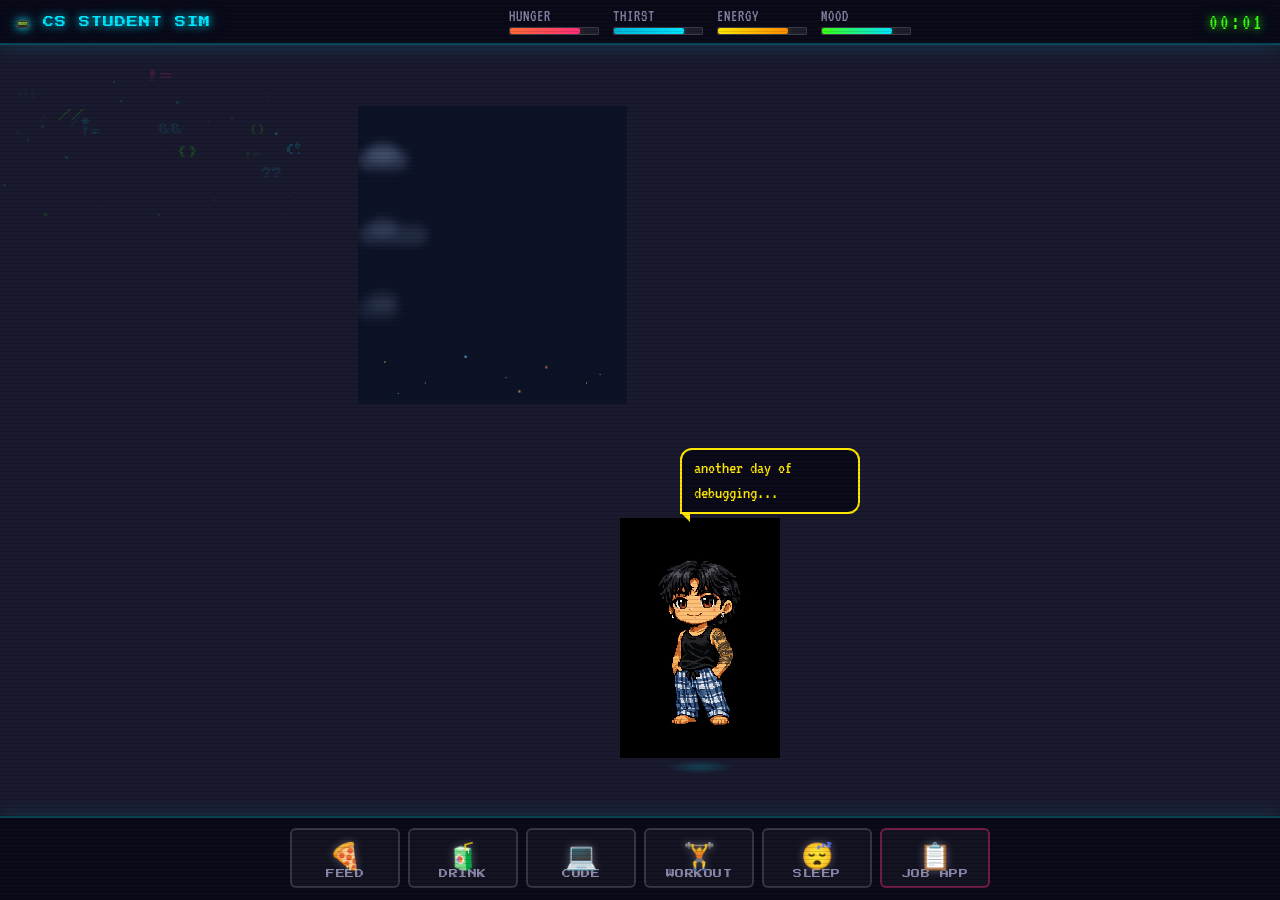
==== game.html @ f3a39ec1 "EJ tomodatch inital" ====
<!DOCTYPE html>
<html lang="en">
<head>
  <meta charset="UTF-8" />
  <meta name="viewport" content="width=device-width, initial-scale=1.0" />
  <title>My Little CS Amateur – Game</title>
  <link rel="stylesheet" href="css/game.css" />
  <link rel="preconnect" href="https://fonts.googleapis.com">
  <link href="https://fonts.googleapis.com/css2?family=Press+Start+2P&family=VT323:wght@400&display=swap" rel="stylesheet">
</head>
<body>

  <div class="scanlines"></div>

  <!-- TOP HUD -->
  <header class="hud-bar">
    <div class="hud-left">
      <span class="hud-title">📟 CS STUDENT SIM</span>
    </div>
    <div class="hud-stats">
      <div class="stat-block" id="statHunger">
        <span class="stat-label">HUNGER</span>
        <div class="stat-bar"><div class="stat-fill hunger-fill" id="hungerBar"></div></div>
      </div>
      <div class="stat-block" id="statThirst">
        <span class="stat-label">THIRST</span>
        <div class="stat-bar"><div class="stat-fill thirst-fill" id="thirstBar"></div></div>
      </div>
      <div class="stat-block" id="statEnergy">
        <span class="stat-label">ENERGY</span>
        <div class="stat-bar"><div class="stat-fill energy-fill" id="energyBar"></div></div>
      </div>
      <div class="stat-block" id="statMood">
        <span class="stat-label">MOOD</span>
        <div class="stat-bar"><div class="stat-fill mood-fill" id="moodBar"></div></div>
      </div>
    </div>
    <div class="hud-right">
      <span class="hud-clock" id="gameClock">00:00</span>
    </div>
  </header>

  <!-- MAIN GAME WORLD -->
  <main class="game-world" id="gameWorld">

    <!-- Background image fills the room -->
    <div class="room-bg"></div>

    <!-- Animated window overlay (sits on top of background window area) -->
    <div class="window-overlay">
      <div class="window-sky">
        <div class="cloud c1"></div>
        <div class="cloud c2"></div>
        <div class="cloud c3"></div>
        <div class="city-lights"></div>
      </div>
    </div>

    <!-- Fridge interaction zone (left side) — pet walks here to eat -->
    <div class="fridge-zone" id="fridgeZone" title="Open Fridge">
      <div class="fridge-glow"></div>
      <!-- Pixel animated indicator -->
      <div class="interact-hint" id="fridgeHint">EAT</div>
    </div>

    <!-- PC desk interaction zone (right side) — pet walks here to code/game -->
    <div class="pc-zone" id="pcZone" title="Use PC">
      <div class="pc-glow"></div>
      <div class="interact-hint" id="pcHint">CODE</div>
    </div>

    <!-- Toast notification -->
    <div class="toast" id="toast"></div>

    <!-- Speech bubble (floating above pet) -->
    <div class="speech-bubble-game" id="gameSpeech">
      <span id="gameSpeechText">...</span>
    </div>

    <!-- THE PET CHARACTER -->
    <div class="pet-container" id="petContainer">
      <img
        src="assets/sprites/EJ_idle.png"
        alt="CS Student Pet"
        class="pet-sprite"
        id="petSprite"
        draggable="false"
      />
      <div class="pet-shadow" id="petShadow"></div>
    </div>

    <!-- Zzz floating effect -->
    <div class="zzz-effect" id="zzzEffect">
      <span>z</span><span>z</span><span>Z</span>
    </div>

    <!-- Sweat drops -->
    <div class="sweat-effect" id="sweatEffect">💦</div>

    <!-- Hearts -->
    <div class="hearts-effect" id="heartsEffect">
      <span>💙</span><span>💙</span><span>💙</span>
    </div>

    <!-- Pixel ambient particles (replaces emoji decorations) -->
    <canvas class="pixel-particles" id="pixelCanvas"></canvas>

  </main>

  <!-- BOTTOM ACTION BUTTONS -->
  <footer class="action-bar">
    <div class="action-grid">

      <button class="action-btn" id="btnFeed" onclick="petAction('eat')">
        <span class="btn-icon">🍕</span>
        <span class="btn-label">FEED</span>
      </button>

      <button class="action-btn" id="btnDrink" onclick="petAction('drink')">
        <span class="btn-icon">🧃</span>
        <span class="btn-label">DRINK</span>
      </button>

      <button class="action-btn" id="btnCode" onclick="petAction('code')">
        <span class="btn-icon">💻</span>
        <span class="btn-label">CODE</span>
      </button>

      <button class="action-btn" id="btnWorkout" onclick="petAction('workout')">
        <span class="btn-icon">🏋️</span>
        <span class="btn-label">WORKOUT</span>
      </button>

      <button class="action-btn" id="btnSleep" onclick="petAction('sleep')">
        <span class="btn-icon">😴</span>
        <span class="btn-label">SLEEP</span>
      </button>

      <button class="action-btn danger-btn" id="btnScare" onclick="petAction('scared')">
        <span class="btn-icon">📋</span>
        <span class="btn-label">JOB APP</span>
      </button>

    </div>
  </footer>

  <!-- STATUS OVERLAY (game over / sleep screen) -->
  <div class="status-overlay" id="statusOverlay" style="display:none;">
    <div class="overlay-content">
      <p id="overlayMessage">💤 CS Student is sleeping...</p>
      <button onclick="dismissOverlay()" class="overlay-btn">WAKE UP</button>
    </div>
  </div>

  <script src="js/game.js"></script>
</body>
</html>
---- css/game.css ----
/* ==========================================
   GAME SCREEN — CSS
   My Little Computer Science Amateur
   ========================================== */

*, *::before, *::after {
  box-sizing: border-box;
  margin: 0;
  padding: 0;
}

:root {
  --bg-room:    #1a1a2e;
  --bg-floor:   #16213e;
  --neon-green: #39ff14;
  --neon-blue:  #00e5ff;
  --neon-pink:  #ff2d78;
  --neon-yellow:#ffe600;
  --neon-orange:#ff8c00;
  --pixel-white:#f0f0f0;
  --pixel-gray: #8888aa;
  --hud-bg:     rgba(10,10,25,0.95);
  --btn-bg:     rgba(255,255,255,0.04);
  --btn-border: rgba(255,255,255,0.15);
  --glow-green: 0 0 8px #39ff14, 0 0 20px #39ff1440;
  --glow-blue:  0 0 8px #00e5ff, 0 0 20px #00e5ff40;
}

html, body {
  width: 100%;
  height: 100%;
  background: var(--bg-room);
  overflow: hidden;
  font-family: 'Press Start 2P', monospace;
  color: var(--pixel-white);
  image-rendering: pixelated;
  user-select: none;
}

/* Scanlines overlay */
.scanlines {
  pointer-events: none;
  position: fixed;
  inset: 0;
  z-index: 9999;
  background: repeating-linear-gradient(
    to bottom,
    transparent 0px,
    transparent 3px,
    rgba(0,0,0,0.12) 3px,
    rgba(0,0,0,0.12) 4px
  );
}

/* ==========================================
   HUD BAR (TOP)
   ========================================== */
.hud-bar {
  position: fixed;
  top: 0;
  left: 0;
  right: 0;
  z-index: 100;
  background: var(--hud-bg);
  border-bottom: 2px solid rgba(0,229,255,0.3);
  display: flex;
  align-items: center;
  justify-content: space-between;
  padding: 8px 16px;
  gap: 12px;
  flex-wrap: wrap;
  box-shadow: 0 2px 20px rgba(0,229,255,0.15);
}

.hud-title {
  font-size: clamp(7px, 1.5vw, 11px);
  color: var(--neon-blue);
  text-shadow: var(--glow-blue);
  letter-spacing: 1px;
  white-space: nowrap;
}

/* Stats row */
.hud-stats {
  display: flex;
  gap: 14px;
  align-items: center;
  flex-wrap: wrap;
}

.stat-block {
  display: flex;
  flex-direction: column;
  gap: 3px;
  min-width: 90px;
}

.stat-label {
  font-family: 'VT323', monospace;
  font-size: clamp(12px, 1.8vw, 16px);
  color: var(--pixel-gray);
  letter-spacing: 1px;
  white-space: nowrap;
}

.stat-bar {
  width: 100%;
  height: 8px;
  background: rgba(255,255,255,0.08);
  border: 1px solid rgba(255,255,255,0.15);
  border-radius: 2px;
  overflow: hidden;
}

.stat-fill {
  height: 100%;
  border-radius: 2px;
  transition: width 0.5s ease;
}

.hunger-fill  { background: linear-gradient(90deg, #ff6b35, #ff2d78); box-shadow: 0 0 6px #ff6b3560; }
.thirst-fill  { background: linear-gradient(90deg, #00b4d8, #00e5ff); box-shadow: 0 0 6px #00e5ff60; }
.energy-fill  { background: linear-gradient(90deg, #ffe600, #ff8c00); box-shadow: 0 0 6px #ffe60060; }
.mood-fill    { background: linear-gradient(90deg, #39ff14, #00e5ff); box-shadow: 0 0 6px #39ff1460; }

/* Low stat pulse */
.stat-block.critical .stat-fill {
  animation: criticalPulse 0.8s ease-in-out infinite;
}

@keyframes criticalPulse {
  0%, 100% { opacity: 1; }
  50%       { opacity: 0.3; }
}

.hud-clock {
  font-family: 'VT323', monospace;
  font-size: clamp(16px, 2.5vw, 22px);
  color: var(--neon-green);
  text-shadow: var(--glow-green);
  letter-spacing: 2px;
}

/* ==========================================
   GAME WORLD (ROOM)
   ========================================== */
.game-world {
  position: fixed;
  top: 70px;
  bottom: 120px;
  left: 0;
  right: 0;
  overflow: hidden;
  cursor: default;
}

/* Room background — uses the custom background image */
.room-bg {
  position: absolute;
  inset: 0;
  background-image: url('../assets/background.png');
  background-size: cover;
  background-position: center bottom;
  background-repeat: no-repeat;
  /* Slight dark overlay so the HUD text stays readable */
  filter: brightness(0.85);
}

/* ==========================================
   ANIMATED WINDOW OVERLAY
   Sits over the background's window region.
   Adjust top/left/width/height to match background.png window position.
   ========================================== */
.window-overlay {
  position: absolute;
  /* These values target the window in background.png */
  top: 5%;
  left: 28%;
  width: 21%;
  height: 42%;
  overflow: hidden;
  pointer-events: none;
  z-index: 2;
  /* Darken to blend as a night window */
  background: rgba(5, 15, 35, 0.55);
  border-radius: 2px;
}

.window-sky {
  position: relative;
  width: 100%;
  height: 100%;
}

/* Animated clouds scrolling across the window */
.cloud {
  position: absolute;
  width: 60px;
  height: 20px;
  background: rgba(180, 210, 255, 0.18);
  border-radius: 50px;
  filter: blur(4px);
  animation: cloudScroll 20s linear infinite;
}

.cloud::before {
  content: '';
  position: absolute;
  top: -8px;
  left: 10px;
  width: 30px;
  height: 20px;
  background: inherit;
  border-radius: 50%;
}

.c1 { top: 15%; animation-duration: 18s; animation-delay: 0s;   width: 50px; }
.c2 { top: 40%; animation-duration: 25s; animation-delay: -10s; width: 70px; opacity: 0.7; }
.c3 { top: 65%; animation-duration: 22s; animation-delay: -5s;  width: 40px; opacity: 0.5; }

@keyframes cloudScroll {
  0%   { left: -80px; }
  100% { left: 110%; }
}

/* Twinkling city lights at bottom of window */
.city-lights {
  position: absolute;
  bottom: 0;
  left: 0;
  right: 0;
  height: 35%;
  background:
    radial-gradient(1px 1px at 10% 60%, rgba(255,230,100,0.9) 0%, transparent 100%),
    radial-gradient(1px 1px at 25% 80%, rgba(255,200,100,0.7) 0%, transparent 100%),
    radial-gradient(2px 2px at 40% 55%, rgba(100,200,255,0.8) 0%, transparent 100%),
    radial-gradient(1px 1px at 55% 75%, rgba(255,230,100,0.6) 0%, transparent 100%),
    radial-gradient(2px 2px at 70% 65%, rgba(255,150,100,0.7) 0%, transparent 100%),
    radial-gradient(1px 1px at 85% 80%, rgba(255,230,100,0.8) 0%, transparent 100%),
    radial-gradient(1px 1px at 15% 90%, rgba(100,255,200,0.6) 0%, transparent 100%),
    radial-gradient(2px 2px at 60% 88%, rgba(255,200,100,0.7) 0%, transparent 100%),
    radial-gradient(1px 1px at 90% 72%, rgba(200,150,255,0.7) 0%, transparent 100%);
  animation: cityTwinkle 3s ease-in-out infinite alternate;
}

@keyframes cityTwinkle {
  0%   { opacity: 0.6; }
  100% { opacity: 1.0; }
}

/* ==========================================
   FRIDGE ZONE (left) — interaction area for eating
   Position targets the fridge in background.png
   ========================================== */
.fridge-zone {
  position: absolute;
  left: 1%;
  bottom: 5%;
  width: 12%;
  height: 60%;
  z-index: 3;
  cursor: pointer;
  border-radius: 4px;
  /* Transparent — just an invisible click zone over the background fridge */
}

/* Pulsing glow to hint the fridge is interactive */
.fridge-glow {
  position: absolute;
  inset: 0;
  border: 2px solid rgba(0, 229, 255, 0);
  border-radius: 4px;
  transition: border-color 0.3s, box-shadow 0.3s;
}

.fridge-zone:hover .fridge-glow {
  border-color: rgba(0, 229, 255, 0.6);
  box-shadow: 0 0 20px rgba(0, 229, 255, 0.3), inset 0 0 20px rgba(0, 229, 255, 0.1);
}

/* ==========================================
   PC ZONE (right) — interaction area for coding/gaming
   Position targets the desk/PC in background.png
   ========================================== */
.pc-zone {
  position: absolute;
  right: 1%;
  bottom: 5%;
  width: 22%;
  height: 70%;
  z-index: 3;
  cursor: pointer;
  border-radius: 4px;
}

.pc-glow {
  position: absolute;
  inset: 0;
  border: 2px solid rgba(57, 255, 20, 0);
  border-radius: 4px;
  transition: border-color 0.3s, box-shadow 0.3s;
}

.pc-zone:hover .pc-glow {
  border-color: rgba(57, 255, 20, 0.6);
  box-shadow: 0 0 20px rgba(57, 255, 20, 0.3), inset 0 0 20px rgba(57, 255, 20, 0.1);
}

/* Interaction hints — shown briefly when zone is clicked */
.interact-hint {
  position: absolute;
  top: -28px;
  left: 50%;
  transform: translateX(-50%);
  font-family: 'VT323', monospace;
  font-size: 14px;
  background: rgba(10,10,25,0.9);
  border: 1px solid var(--neon-blue);
  color: var(--neon-blue);
  padding: 2px 8px;
  border-radius: 3px;
  opacity: 0;
  pointer-events: none;
  transition: opacity 0.2s;
  white-space: nowrap;
}

.fridge-zone:hover .interact-hint,
.pc-zone:hover .interact-hint {
  opacity: 1;
}

/* ==========================================
   PIXEL PARTICLE CANVAS
   Replaces floating emoji decorations
   ========================================== */
.pixel-particles {
  position: absolute;
  inset: 0;
  z-index: 1;
  pointer-events: none;
}

/* ==========================================
   TOAST NOTIFICATION
   ========================================== */
.toast {
  position: absolute;
  top: 14px;
  left: 50%;
  transform: translateX(-50%) translateY(-60px);
  background: rgba(10,10,25,0.95);
  border: 2px solid var(--neon-yellow);
  color: var(--neon-yellow);
  font-family: 'VT323', monospace;
  font-size: clamp(16px, 2.5vw, 22px);
  padding: 8px 20px;
  border-radius: 4px;
  box-shadow: 0 0 12px rgba(255,230,0,0.4);
  white-space: nowrap;
  z-index: 50;
  transition: transform 0.35s cubic-bezier(0.34,1.56,0.64,1);
  pointer-events: none;
}

.toast.show {
  transform: translateX(-50%) translateY(0);
}

/* ==========================================
   SPEECH BUBBLE (in-game)
   ========================================== */
.speech-bubble-game {
  position: absolute;
  background: rgba(10,10,25,0.95);
  border: 2px solid var(--neon-yellow);
  border-radius: 12px 12px 12px 0;
  padding: 6px 12px;
  font-family: 'VT323', monospace;
  font-size: clamp(14px, 2vw, 18px);
  color: var(--neon-yellow);
  z-index: 20;
  pointer-events: none;
  opacity: 0;
  transform: scale(0.7);
  transition: opacity 0.2s, transform 0.2s;
  max-width: 180px;
  line-height: 1.4;
  white-space: normal;
}

.speech-bubble-game.visible {
  opacity: 1;
  transform: scale(1);
}

.speech-bubble-game::after {
  content: '';
  position: absolute;
  bottom: -10px;
  left: -2px;
  border: 5px solid transparent;
  border-top: 5px solid var(--neon-yellow);
  border-right: 5px solid var(--neon-yellow);
}

/* ==========================================
   PET SPRITE — LARGER
   ========================================== */
.pet-container {
  position: absolute;
  bottom: 6px;
  left: 50%;
  transform: translateX(-50%);
  display: flex;
  flex-direction: column;
  align-items: center;
  cursor: grab;
  z-index: 10;
  transition: filter 0.2s;
}

.pet-container:active {
  cursor: grabbing;
}

.pet-container.dragging {
  cursor: grabbing;
  filter: drop-shadow(0 0 16px rgba(0,229,255,0.7));
  z-index: 30;
}

/* Flip sprite for left-facing direction */
.pet-container.facing-left .pet-sprite {
  transform: scaleX(-1);
}

/* Larger sprite — bumped up from clamp(100px, 20vh, 160px) */
.pet-sprite {
  height: clamp(160px, 28vh, 240px);
  width: auto;
  image-rendering: pixelated;
  display: block;
  transition: height 0.2s;
  pointer-events: none;
  /* Critical: transparent PNG backgrounds are preserved */
  background: transparent;
  mix-blend-mode: normal;
}

.pet-shadow {
  width: 70px;
  height: 14px;
  background: radial-gradient(ellipse, rgba(0,229,255,0.2) 0%, transparent 70%);
  border-radius: 50%;
  margin-top: 2px;
  transition: opacity 0.3s, transform 0.3s;
}

/* When being held */
.pet-container.held .pet-shadow {
  opacity: 0.1;
  transform: scale(0.5);
}

.pet-container.held .pet-sprite {
  filter: drop-shadow(0 4px 8px rgba(0,229,255,0.6));
}

/* Walk animation */
@keyframes walkBounce {
  0%, 100% { transform: translateY(0); }
  50%       { transform: translateY(-5px); }
}

.pet-container.walking {
  animation: walkBounce 0.4s ease-in-out infinite;
}

/* ==========================================
   EFFECT OVERLAYS
   ========================================== */
.zzz-effect {
  position: absolute;
  pointer-events: none;
  z-index: 15;
  opacity: 0;
  display: flex;
  flex-direction: column;
  align-items: flex-start;
  gap: 2px;
  font-family: 'Press Start 2P', monospace;
  font-size: 12px;
  color: var(--neon-blue);
  text-shadow: var(--glow-blue);
}

.zzz-effect.visible {
  opacity: 1;
  animation: zzzFloat 2s ease-in-out infinite;
}

.zzz-effect span:nth-child(1) { font-size: 10px; }
.zzz-effect span:nth-child(2) { font-size: 14px; animation-delay: 0.3s; }
.zzz-effect span:nth-child(3) { font-size: 18px; animation-delay: 0.6s; }

@keyframes zzzFloat {
  0%   { transform: translateY(0) translateX(0); opacity: 0.8; }
  100% { transform: translateY(-40px) translateX(10px); opacity: 0; }
}

.sweat-effect {
  position: absolute;
  pointer-events: none;
  z-index: 15;
  font-size: 22px;
  opacity: 0;
  transition: opacity 0.3s;
}

.sweat-effect.visible {
  opacity: 1;
  animation: sweatDrip 0.5s ease-in-out infinite alternate;
}

@keyframes sweatDrip {
  0%   { transform: translateY(0); }
  100% { transform: translateY(5px); }
}

.hearts-effect {
  position: absolute;
  pointer-events: none;
  z-index: 15;
  opacity: 0;
  display: flex;
  gap: 6px;
}

.hearts-effect.visible {
  opacity: 1;
  animation: heartsFloat 1.5s ease-out forwards;
}

.hearts-effect span {
  font-size: 16px;
  animation: heartPop 0.5s ease-out both;
}

.hearts-effect span:nth-child(2) { animation-delay: 0.15s; }
.hearts-effect span:nth-child(3) { animation-delay: 0.3s; }

@keyframes heartsFloat {
  0%   { transform: translateY(0); opacity: 1; }
  100% { transform: translateY(-50px); opacity: 0; }
}

@keyframes heartPop {
  0%   { transform: scale(0); }
  60%  { transform: scale(1.3); }
  100% { transform: scale(1); }
}

/* ==========================================
   ACTION BUTTONS BAR (BOTTOM)
   ========================================== */
.action-bar {
  position: fixed;
  bottom: 0;
  left: 0;
  right: 0;
  z-index: 100;
  background: var(--hud-bg);
  border-top: 2px solid rgba(0,229,255,0.25);
  padding: 10px 12px 12px;
  box-shadow: 0 -2px 20px rgba(0,229,255,0.12);
}

.action-grid {
  display: grid;
  grid-template-columns: repeat(6, 1fr);
  gap: 8px;
  max-width: 700px;
  margin: 0 auto;
}

.action-btn {
  display: flex;
  flex-direction: column;
  align-items: center;
  justify-content: center;
  gap: 4px;
  background: var(--btn-bg);
  border: 2px solid var(--btn-border);
  color: var(--pixel-white);
  font-family: 'Press Start 2P', monospace;
  font-size: clamp(6px, 1.2vw, 9px);
  padding: 8px 4px;
  border-radius: 6px;
  cursor: pointer;
  transition: all 0.15s;
  position: relative;
  overflow: hidden;
  min-height: 60px;
}

.action-btn:hover {
  background: rgba(0,229,255,0.1);
  border-color: var(--neon-blue);
  box-shadow: 0 0 12px rgba(0,229,255,0.3);
  transform: translateY(-2px);
}

.action-btn:active {
  transform: scale(0.93) translateY(0);
  background: rgba(0,229,255,0.2);
}

.action-btn::after {
  content: '';
  position: absolute;
  inset: 0;
  background: radial-gradient(circle at center, rgba(0,229,255,0.15) 0%, transparent 70%);
  opacity: 0;
  transition: opacity 0.2s;
}

.action-btn:active::after {
  opacity: 1;
}

.btn-icon {
  font-size: clamp(18px, 3vw, 26px);
  line-height: 1;
  filter: drop-shadow(0 0 4px rgba(255,255,255,0.3));
}

.btn-label {
  letter-spacing: 0.5px;
  color: var(--pixel-gray);
  transition: color 0.15s;
}

.action-btn:hover .btn-label {
  color: var(--neon-blue);
}

/* Danger button */
.danger-btn {
  border-color: rgba(255,45,120,0.4);
}

.danger-btn:hover {
  background: rgba(255,45,120,0.12);
  border-color: var(--neon-pink);
  box-shadow: 0 0 12px rgba(255,45,120,0.4);
}

.danger-btn:hover .btn-label {
  color: var(--neon-pink);
}

/* Button cooldown state */
.action-btn.cooldown {
  opacity: 0.45;
  pointer-events: none;
}

/* Active/pressed visual feedback */
.action-btn.active-glow {
  border-color: var(--neon-green);
  box-shadow: 0 0 14px rgba(57,255,20,0.5);
  animation: btnActivePulse 0.4s ease;
}

@keyframes btnActivePulse {
  0%   { box-shadow: 0 0 0px rgba(57,255,20,0); }
  50%  { box-shadow: 0 0 20px rgba(57,255,20,0.8); }
  100% { box-shadow: 0 0 14px rgba(57,255,20,0.5); }
}

/* ==========================================
   STATUS OVERLAY
   ========================================== */
.status-overlay {
  position: fixed;
  inset: 0;
  z-index: 200;
  background: rgba(0,0,0,0.85);
  display: flex;
  align-items: center;
  justify-content: center;
  backdrop-filter: blur(4px);
}

.overlay-content {
  text-align: center;
  display: flex;
  flex-direction: column;
  gap: 20px;
  align-items: center;
}

#overlayMessage {
  font-family: 'VT323', monospace;
  font-size: clamp(20px, 4vw, 30px);
  color: var(--neon-yellow);
  text-shadow: 0 0 10px rgba(255,230,0,0.5);
  line-height: 1.5;
}

.overlay-btn {
  font-family: 'Press Start 2P', monospace;
  font-size: clamp(9px, 1.8vw, 13px);
  background: transparent;
  border: 2px solid var(--neon-green);
  color: var(--neon-green);
  padding: 12px 28px;
  cursor: pointer;
  letter-spacing: 2px;
  text-shadow: var(--glow-green);
  box-shadow: var(--glow-green);
  transition: all 0.2s;
}

.overlay-btn:hover {
  background: rgba(57,255,20,0.15);
  transform: scale(1.06);
}

/* ==========================================
   RESPONSIVE
   ========================================== */
@media (max-width: 480px) {
  .action-grid {
    grid-template-columns: repeat(3, 1fr);
  }
  .hud-stats {
    gap: 8px;
  }
  .stat-block {
    min-width: 70px;
  }
  .window-overlay {
    display: none;
  }
}

@media (max-height: 600px) {
  .game-world {
    top: 55px;
    bottom: 100px;
  }
  .pet-sprite {
    height: 130px;
  }
}

/* Ensure all PNGs render transparencies correctly */
img {
  -webkit-user-drag: none;
  user-select: none;
  /* Critical: no background on transparent PNGs */
  background: transparent;
}
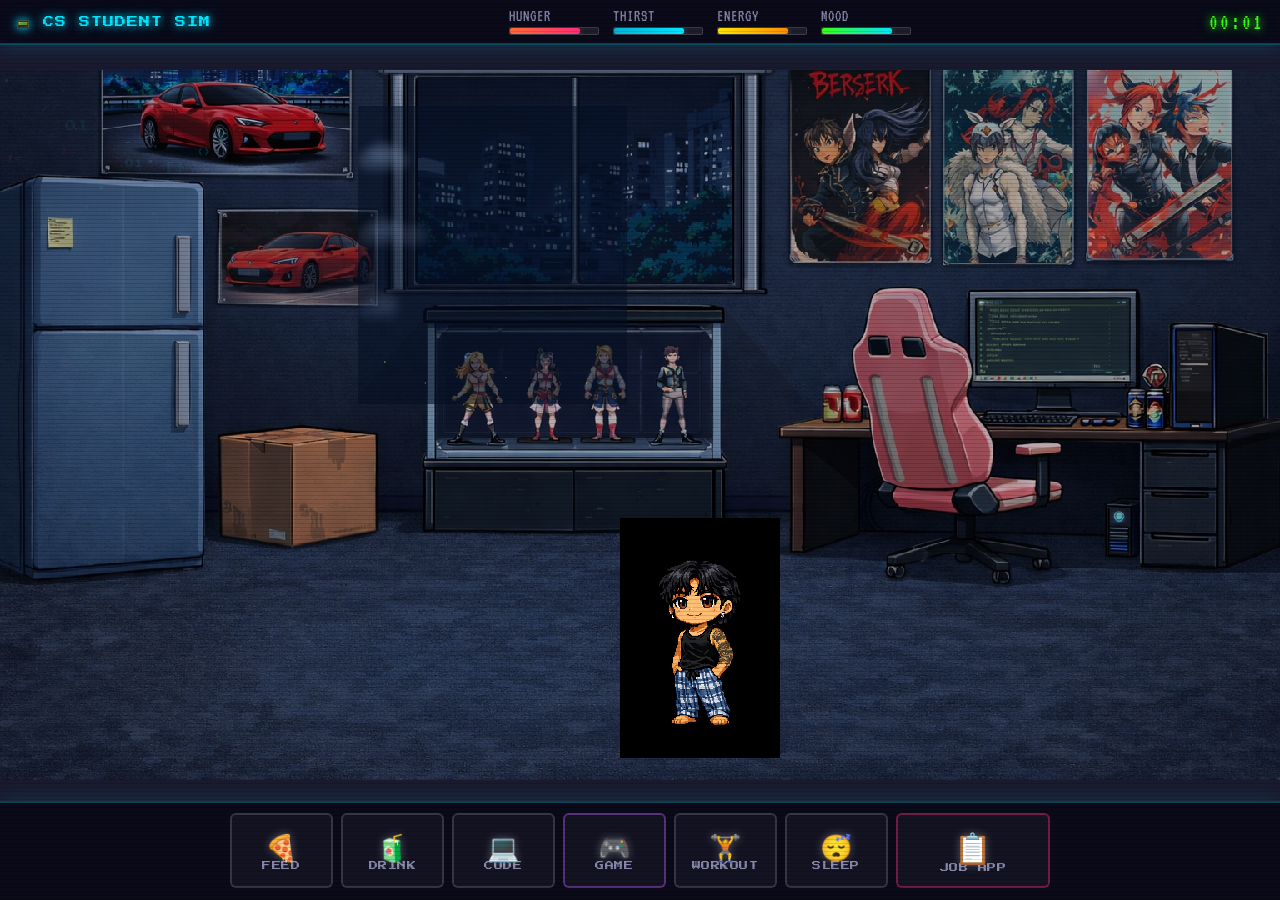
==== commit db7eeff6: "background and audio update" ====
--- a/game.html
+++ b/game.html
@@ -43,10 +43,10 @@
   <!-- MAIN GAME WORLD -->
   <main class="game-world" id="gameWorld">
 
-    <!-- Background image fills the room -->
+    <!-- Background image fills the room (assets/sprites/BG.png) -->
     <div class="room-bg"></div>
 
-    <!-- Animated window overlay (sits on top of background window area) -->
+    <!-- Animated window overlay (positioned over the window in BG.png) -->
     <div class="window-overlay">
       <div class="window-sky">
         <div class="cloud c1"></div>
@@ -56,23 +56,20 @@
       </div>
     </div>
 
-    <!-- Fridge interaction zone (left side) — pet walks here to eat -->
+    <!-- Fridge zone — pet walks here for eat action -->
     <div class="fridge-zone" id="fridgeZone" title="Open Fridge">
       <div class="fridge-glow"></div>
-      <!-- Pixel animated indicator -->
       <div class="interact-hint" id="fridgeHint">EAT</div>
     </div>
 
-    <!-- PC desk interaction zone (right side) — pet walks here to code/game -->
+    <!-- PC zone — pet walks here for code AND gaming actions -->
     <div class="pc-zone" id="pcZone" title="Use PC">
       <div class="pc-glow"></div>
-      <div class="interact-hint" id="pcHint">CODE</div>
+      <div class="interact-hint" id="pcHint">PC</div>
     </div>
 
-    <!-- Toast notification -->
     <div class="toast" id="toast"></div>
 
-    <!-- Speech bubble (floating above pet) -->
     <div class="speech-bubble-game" id="gameSpeech">
       <span id="gameSpeechText">...</span>
     </div>
@@ -89,25 +86,15 @@
       <div class="pet-shadow" id="petShadow"></div>
     </div>
 
-    <!-- Zzz floating effect -->
-    <div class="zzz-effect" id="zzzEffect">
-      <span>z</span><span>z</span><span>Z</span>
-    </div>
+    <div class="zzz-effect" id="zzzEffect"><span>z</span><span>z</span><span>Z</span></div>
+    <div class="sweat-effect" id="sweatEffect">💦</div>
+    <div class="hearts-effect" id="heartsEffect"><span>💙</span><span>💙</span><span>💙</span></div>
 
-    <!-- Sweat drops -->
-    <div class="sweat-effect" id="sweatEffect">💦</div>
-
-    <!-- Hearts -->
-    <div class="hearts-effect" id="heartsEffect">
-      <span>💙</span><span>💙</span><span>💙</span>
-    </div>
-
-    <!-- Pixel ambient particles (replaces emoji decorations) -->
     <canvas class="pixel-particles" id="pixelCanvas"></canvas>
 
   </main>
 
-  <!-- BOTTOM ACTION BUTTONS -->
+  <!-- BOTTOM ACTION BUTTONS — 7 buttons, job app is wider -->
   <footer class="action-bar">
     <div class="action-grid">
 
@@ -126,6 +113,12 @@
         <span class="btn-label">CODE</span>
       </button>
 
+      <!-- Gaming: separate from code, improves mood -->
+      <button class="action-btn gaming-btn" id="btnGame" onclick="petAction('gaming')">
+        <span class="btn-icon">🎮</span>
+        <span class="btn-label">GAME</span>
+      </button>
+
       <button class="action-btn" id="btnWorkout" onclick="petAction('workout')">
         <span class="btn-icon">🏋️</span>
         <span class="btn-label">WORKOUT</span>
@@ -136,7 +129,8 @@
         <span class="btn-label">SLEEP</span>
       </button>
 
-      <button class="action-btn danger-btn" id="btnScare" onclick="petAction('scared')">
+      <!-- Danger: job app — wider and scarier -->
+      <button class="action-btn danger-btn job-btn" id="btnScare" onclick="petAction('scared')">
         <span class="btn-icon">📋</span>
         <span class="btn-label">JOB APP</span>
       </button>
@@ -144,7 +138,7 @@
     </div>
   </footer>
 
-  <!-- STATUS OVERLAY (game over / sleep screen) -->
+  <!-- STATUS OVERLAY -->
   <div class="status-overlay" id="statusOverlay" style="display:none;">
     <div class="overlay-content">
       <p id="overlayMessage">💤 CS Student is sleeping...</p>
--- a/css/game.css
+++ b/css/game.css
@@ -11,12 +11,11 @@
 
 :root {
   --bg-room:    #1a1a2e;
-  --bg-floor:   #16213e;
   --neon-green: #39ff14;
   --neon-blue:  #00e5ff;
   --neon-pink:  #ff2d78;
   --neon-yellow:#ffe600;
-  --neon-orange:#ff8c00;
+  --neon-purple:#bf5fff;
   --pixel-white:#f0f0f0;
   --pixel-gray: #8888aa;
   --hud-bg:     rgba(10,10,25,0.95);
@@ -57,9 +56,7 @@
    ========================================== */
 .hud-bar {
   position: fixed;
-  top: 0;
-  left: 0;
-  right: 0;
+  top: 0; left: 0; right: 0;
   z-index: 100;
   background: var(--hud-bg);
   border-bottom: 2px solid rgba(0,229,255,0.3);
@@ -80,7 +77,6 @@
   white-space: nowrap;
 }
 
-/* Stats row */
 .hud-stats {
   display: flex;
   gap: 14px;
@@ -123,7 +119,6 @@
 .energy-fill  { background: linear-gradient(90deg, #ffe600, #ff8c00); box-shadow: 0 0 6px #ffe60060; }
 .mood-fill    { background: linear-gradient(90deg, #39ff14, #00e5ff); box-shadow: 0 0 6px #39ff1460; }
 
-/* Low stat pulse */
 .stat-block.critical .stat-fill {
   animation: criticalPulse 0.8s ease-in-out infinite;
 }
@@ -148,32 +143,29 @@
   position: fixed;
   top: 70px;
   bottom: 120px;
-  left: 0;
-  right: 0;
+  left: 0; right: 0;
   overflow: hidden;
   cursor: default;
 }
 
-/* Room background — uses the custom background image */
+/* Background image — BG.png lives in assets/sprites/BG.png */
 .room-bg {
   position: absolute;
   inset: 0;
-  background-image: url('../assets/background.png');
+  background-image: url('../assets/sprites/BG.png');
   background-size: cover;
   background-position: center bottom;
   background-repeat: no-repeat;
-  /* Slight dark overlay so the HUD text stays readable */
-  filter: brightness(0.85);
+  filter: brightness(0.88);
 }
 
 /* ==========================================
    ANIMATED WINDOW OVERLAY
-   Sits over the background's window region.
-   Adjust top/left/width/height to match background.png window position.
+   Positioned to overlay the window in BG.png.
+   Adjust top/left/width/height if BG.png window moves.
    ========================================== */
 .window-overlay {
   position: absolute;
-  /* These values target the window in background.png */
   top: 5%;
   left: 28%;
   width: 21%;
@@ -181,18 +173,12 @@
   overflow: hidden;
   pointer-events: none;
   z-index: 2;
-  /* Darken to blend as a night window */
   background: rgba(5, 15, 35, 0.55);
   border-radius: 2px;
 }
 
-.window-sky {
-  position: relative;
-  width: 100%;
-  height: 100%;
-}
-
-/* Animated clouds scrolling across the window */
+.window-sky { position: relative; width: 100%; height: 100%; }
+
 .cloud {
   position: absolute;
   width: 60px;
@@ -206,10 +192,8 @@
 .cloud::before {
   content: '';
   position: absolute;
-  top: -8px;
-  left: 10px;
-  width: 30px;
-  height: 20px;
+  top: -8px; left: 10px;
+  width: 30px; height: 20px;
   background: inherit;
   border-radius: 50%;
 }
@@ -223,12 +207,9 @@
   100% { left: 110%; }
 }
 
-/* Twinkling city lights at bottom of window */
 .city-lights {
   position: absolute;
-  bottom: 0;
-  left: 0;
-  right: 0;
+  bottom: 0; left: 0; right: 0;
   height: 35%;
   background:
     radial-gradient(1px 1px at 10% 60%, rgba(255,230,100,0.9) 0%, transparent 100%),
@@ -236,10 +217,7 @@
     radial-gradient(2px 2px at 40% 55%, rgba(100,200,255,0.8) 0%, transparent 100%),
     radial-gradient(1px 1px at 55% 75%, rgba(255,230,100,0.6) 0%, transparent 100%),
     radial-gradient(2px 2px at 70% 65%, rgba(255,150,100,0.7) 0%, transparent 100%),
-    radial-gradient(1px 1px at 85% 80%, rgba(255,230,100,0.8) 0%, transparent 100%),
-    radial-gradient(1px 1px at 15% 90%, rgba(100,255,200,0.6) 0%, transparent 100%),
-    radial-gradient(2px 2px at 60% 88%, rgba(255,200,100,0.7) 0%, transparent 100%),
-    radial-gradient(1px 1px at 90% 72%, rgba(200,150,255,0.7) 0%, transparent 100%);
+    radial-gradient(1px 1px at 85% 80%, rgba(255,230,100,0.8) 0%, transparent 100%);
   animation: cityTwinkle 3s ease-in-out infinite alternate;
 }
 
@@ -249,45 +227,35 @@
 }
 
 /* ==========================================
-   FRIDGE ZONE (left) — interaction area for eating
-   Position targets the fridge in background.png
+   INTERACTION ZONES
+   Invisible click zones over fridge (left) and PC desk (right) in BG.png.
    ========================================== */
 .fridge-zone {
   position: absolute;
-  left: 1%;
-  bottom: 5%;
-  width: 12%;
-  height: 60%;
+  left: 1%; bottom: 5%;
+  width: 12%; height: 60%;
   z-index: 3;
   cursor: pointer;
   border-radius: 4px;
-  /* Transparent — just an invisible click zone over the background fridge */
-}
-
-/* Pulsing glow to hint the fridge is interactive */
+}
+
 .fridge-glow {
   position: absolute;
   inset: 0;
-  border: 2px solid rgba(0, 229, 255, 0);
+  border: 2px solid rgba(0,229,255,0);
   border-radius: 4px;
   transition: border-color 0.3s, box-shadow 0.3s;
 }
 
 .fridge-zone:hover .fridge-glow {
-  border-color: rgba(0, 229, 255, 0.6);
-  box-shadow: 0 0 20px rgba(0, 229, 255, 0.3), inset 0 0 20px rgba(0, 229, 255, 0.1);
-}
-
-/* ==========================================
-   PC ZONE (right) — interaction area for coding/gaming
-   Position targets the desk/PC in background.png
-   ========================================== */
+  border-color: rgba(0,229,255,0.6);
+  box-shadow: 0 0 20px rgba(0,229,255,0.3), inset 0 0 20px rgba(0,229,255,0.1);
+}
+
 .pc-zone {
   position: absolute;
-  right: 1%;
-  bottom: 5%;
-  width: 22%;
-  height: 70%;
+  right: 1%; bottom: 5%;
+  width: 22%; height: 70%;
   z-index: 3;
   cursor: pointer;
   border-radius: 4px;
@@ -296,21 +264,19 @@
 .pc-glow {
   position: absolute;
   inset: 0;
-  border: 2px solid rgba(57, 255, 20, 0);
+  border: 2px solid rgba(57,255,20,0);
   border-radius: 4px;
   transition: border-color 0.3s, box-shadow 0.3s;
 }
 
 .pc-zone:hover .pc-glow {
-  border-color: rgba(57, 255, 20, 0.6);
-  box-shadow: 0 0 20px rgba(57, 255, 20, 0.3), inset 0 0 20px rgba(57, 255, 20, 0.1);
-}
-
-/* Interaction hints — shown briefly when zone is clicked */
+  border-color: rgba(57,255,20,0.6);
+  box-shadow: 0 0 20px rgba(57,255,20,0.3), inset 0 0 20px rgba(57,255,20,0.1);
+}
+
 .interact-hint {
   position: absolute;
-  top: -28px;
-  left: 50%;
+  top: -28px; left: 50%;
   transform: translateX(-50%);
   font-family: 'VT323', monospace;
   font-size: 14px;
@@ -330,10 +296,7 @@
   opacity: 1;
 }
 
-/* ==========================================
-   PIXEL PARTICLE CANVAS
-   Replaces floating emoji decorations
-   ========================================== */
+/* Pixel particle canvas */
 .pixel-particles {
   position: absolute;
   inset: 0;
@@ -341,13 +304,10 @@
   pointer-events: none;
 }
 
-/* ==========================================
-   TOAST NOTIFICATION
-   ========================================== */
+/* Toast notification */
 .toast {
   position: absolute;
-  top: 14px;
-  left: 50%;
+  top: 14px; left: 50%;
   transform: translateX(-50%) translateY(-60px);
   background: rgba(10,10,25,0.95);
   border: 2px solid var(--neon-yellow);
@@ -367,9 +327,7 @@
   transform: translateX(-50%) translateY(0);
 }
 
-/* ==========================================
-   SPEECH BUBBLE (in-game)
-   ========================================== */
+/* In-game speech bubble */
 .speech-bubble-game {
   position: absolute;
   background: rgba(10,10,25,0.95);
@@ -386,7 +344,6 @@
   transition: opacity 0.2s, transform 0.2s;
   max-width: 180px;
   line-height: 1.4;
-  white-space: normal;
 }
 
 .speech-bubble-game.visible {
@@ -397,20 +354,19 @@
 .speech-bubble-game::after {
   content: '';
   position: absolute;
-  bottom: -10px;
-  left: -2px;
+  bottom: -10px; left: -2px;
   border: 5px solid transparent;
   border-top: 5px solid var(--neon-yellow);
   border-right: 5px solid var(--neon-yellow);
 }
 
 /* ==========================================
-   PET SPRITE — LARGER
+   PET SPRITE
+   background:transparent is critical — prevents black fill on transparent PNGs.
    ========================================== */
 .pet-container {
   position: absolute;
-  bottom: 6px;
-  left: 50%;
+  bottom: 6px; left: 50%;
   transform: translateX(-50%);
   display: flex;
   flex-direction: column;
@@ -418,11 +374,15 @@
   cursor: grab;
   z-index: 10;
   transition: filter 0.2s;
-}
-
-.pet-container:active {
-  cursor: grabbing;
-}
+  /* No background — transparent PNGs must show through */
+  background: transparent !important;
+}
+
+.pet-container * {
+  background: transparent !important;
+}
+
+.pet-container:active { cursor: grabbing; }
 
 .pet-container.dragging {
   cursor: grabbing;
@@ -430,12 +390,10 @@
   z-index: 30;
 }
 
-/* Flip sprite for left-facing direction */
 .pet-container.facing-left .pet-sprite {
   transform: scaleX(-1);
 }
 
-/* Larger sprite — bumped up from clamp(100px, 20vh, 160px) */
 .pet-sprite {
   height: clamp(160px, 28vh, 240px);
   width: auto;
@@ -443,43 +401,29 @@
   display: block;
   transition: height 0.2s;
   pointer-events: none;
-  /* Critical: transparent PNG backgrounds are preserved */
-  background: transparent;
+  background: transparent;   /* no black box behind transparent PNGs */
   mix-blend-mode: normal;
 }
 
 .pet-shadow {
-  width: 70px;
-  height: 14px;
+  width: 70px; height: 14px;
   background: radial-gradient(ellipse, rgba(0,229,255,0.2) 0%, transparent 70%);
   border-radius: 50%;
   margin-top: 2px;
   transition: opacity 0.3s, transform 0.3s;
 }
 
-/* When being held */
-.pet-container.held .pet-shadow {
-  opacity: 0.1;
-  transform: scale(0.5);
-}
-
-.pet-container.held .pet-sprite {
-  filter: drop-shadow(0 4px 8px rgba(0,229,255,0.6));
-}
-
-/* Walk animation */
+.pet-container.held .pet-shadow { opacity: 0.1; transform: scale(0.5); }
+.pet-container.held .pet-sprite { filter: drop-shadow(0 4px 8px rgba(0,229,255,0.6)); }
+
 @keyframes walkBounce {
   0%, 100% { transform: translateY(0); }
   50%       { transform: translateY(-5px); }
 }
 
-.pet-container.walking {
-  animation: walkBounce 0.4s ease-in-out infinite;
-}
-
-/* ==========================================
-   EFFECT OVERLAYS
-   ========================================== */
+.pet-container.walking { animation: walkBounce 0.4s ease-in-out infinite; }
+
+/* Effect overlays */
 .zzz-effect {
   position: absolute;
   pointer-events: none;
@@ -495,11 +439,7 @@
   text-shadow: var(--glow-blue);
 }
 
-.zzz-effect.visible {
-  opacity: 1;
-  animation: zzzFloat 2s ease-in-out infinite;
-}
-
+.zzz-effect.visible { opacity: 1; animation: zzzFloat 2s ease-in-out infinite; }
 .zzz-effect span:nth-child(1) { font-size: 10px; }
 .zzz-effect span:nth-child(2) { font-size: 14px; animation-delay: 0.3s; }
 .zzz-effect span:nth-child(3) { font-size: 18px; animation-delay: 0.6s; }
@@ -518,10 +458,7 @@
   transition: opacity 0.3s;
 }
 
-.sweat-effect.visible {
-  opacity: 1;
-  animation: sweatDrip 0.5s ease-in-out infinite alternate;
-}
+.sweat-effect.visible { opacity: 1; animation: sweatDrip 0.5s ease-in-out infinite alternate; }
 
 @keyframes sweatDrip {
   0%   { transform: translateY(0); }
@@ -537,16 +474,8 @@
   gap: 6px;
 }
 
-.hearts-effect.visible {
-  opacity: 1;
-  animation: heartsFloat 1.5s ease-out forwards;
-}
-
-.hearts-effect span {
-  font-size: 16px;
-  animation: heartPop 0.5s ease-out both;
-}
-
+.hearts-effect.visible { opacity: 1; animation: heartsFloat 1.5s ease-out forwards; }
+.hearts-effect span { font-size: 16px; animation: heartPop 0.5s ease-out both; }
 .hearts-effect span:nth-child(2) { animation-delay: 0.15s; }
 .hearts-effect span:nth-child(3) { animation-delay: 0.3s; }
 
@@ -563,12 +492,11 @@
 
 /* ==========================================
    ACTION BUTTONS BAR (BOTTOM)
+   7 columns: 6 equal + 1 wider job-btn column
    ========================================== */
 .action-bar {
   position: fixed;
-  bottom: 0;
-  left: 0;
-  right: 0;
+  bottom: 0; left: 0; right: 0;
   z-index: 100;
   background: var(--hud-bg);
   border-top: 2px solid rgba(0,229,255,0.25);
@@ -578,9 +506,9 @@
 
 .action-grid {
   display: grid;
-  grid-template-columns: repeat(6, 1fr);
+  grid-template-columns: repeat(6, 1fr) 1.5fr;  /* job-btn gets 1.5x width */
   gap: 8px;
-  max-width: 700px;
+  max-width: 820px;
   margin: 0 auto;
 }
 
@@ -625,9 +553,7 @@
   transition: opacity 0.2s;
 }
 
-.action-btn:active::after {
-  opacity: 1;
-}
+.action-btn:active::after { opacity: 1; }
 
 .btn-icon {
   font-size: clamp(18px, 3vw, 26px);
@@ -641,11 +567,22 @@
   transition: color 0.15s;
 }
 
-.action-btn:hover .btn-label {
-  color: var(--neon-blue);
-}
-
-/* Danger button */
+.action-btn:hover .btn-label { color: var(--neon-blue); }
+
+/* Gaming button — purple glow to distinguish from CODE */
+.gaming-btn {
+  border-color: rgba(191,95,255,0.4);
+}
+
+.gaming-btn:hover {
+  background: rgba(191,95,255,0.12);
+  border-color: var(--neon-purple);
+  box-shadow: 0 0 12px rgba(191,95,255,0.4);
+}
+
+.gaming-btn:hover .btn-label { color: var(--neon-purple); }
+
+/* Danger / job-app button */
 .danger-btn {
   border-color: rgba(255,45,120,0.4);
 }
@@ -656,17 +593,22 @@
   box-shadow: 0 0 12px rgba(255,45,120,0.4);
 }
 
-.danger-btn:hover .btn-label {
-  color: var(--neon-pink);
-}
-
-/* Button cooldown state */
+.danger-btn:hover .btn-label { color: var(--neon-pink); }
+
+/* Job btn — taller and more imposing */
+.job-btn {
+  min-height: 75px;
+}
+
+.job-btn .btn-icon { font-size: clamp(22px, 3.5vw, 30px); }
+
+/* Cooldown */
 .action-btn.cooldown {
   opacity: 0.45;
   pointer-events: none;
 }
 
-/* Active/pressed visual feedback */
+/* Active flash */
 .action-btn.active-glow {
   border-color: var(--neon-green);
   box-shadow: 0 0 14px rgba(57,255,20,0.5);
@@ -679,9 +621,7 @@
   100% { box-shadow: 0 0 14px rgba(57,255,20,0.5); }
 }
 
-/* ==========================================
-   STATUS OVERLAY
-   ========================================== */
+/* STATUS OVERLAY */
 .status-overlay {
   position: fixed;
   inset: 0;
@@ -728,38 +668,24 @@
   transform: scale(1.06);
 }
 
-/* ==========================================
-   RESPONSIVE
-   ========================================== */
+/* Responsive */
 @media (max-width: 480px) {
   .action-grid {
-    grid-template-columns: repeat(3, 1fr);
+    grid-template-columns: repeat(4, 1fr);
   }
-  .hud-stats {
-    gap: 8px;
-  }
-  .stat-block {
-    min-width: 70px;
-  }
-  .window-overlay {
-    display: none;
-  }
+  .hud-stats { gap: 8px; }
+  .stat-block { min-width: 70px; }
+  .window-overlay { display: none; }
 }
 
 @media (max-height: 600px) {
-  .game-world {
-    top: 55px;
-    bottom: 100px;
-  }
-  .pet-sprite {
-    height: 130px;
-  }
-}
-
-/* Ensure all PNGs render transparencies correctly */
+  .game-world { top: 55px; bottom: 100px; }
+  .pet-sprite { height: 130px; }
+}
+
+/* All images: no black box on transparent PNGs */
 img {
   -webkit-user-drag: none;
   user-select: none;
-  /* Critical: no background on transparent PNGs */
   background: transparent;
 }
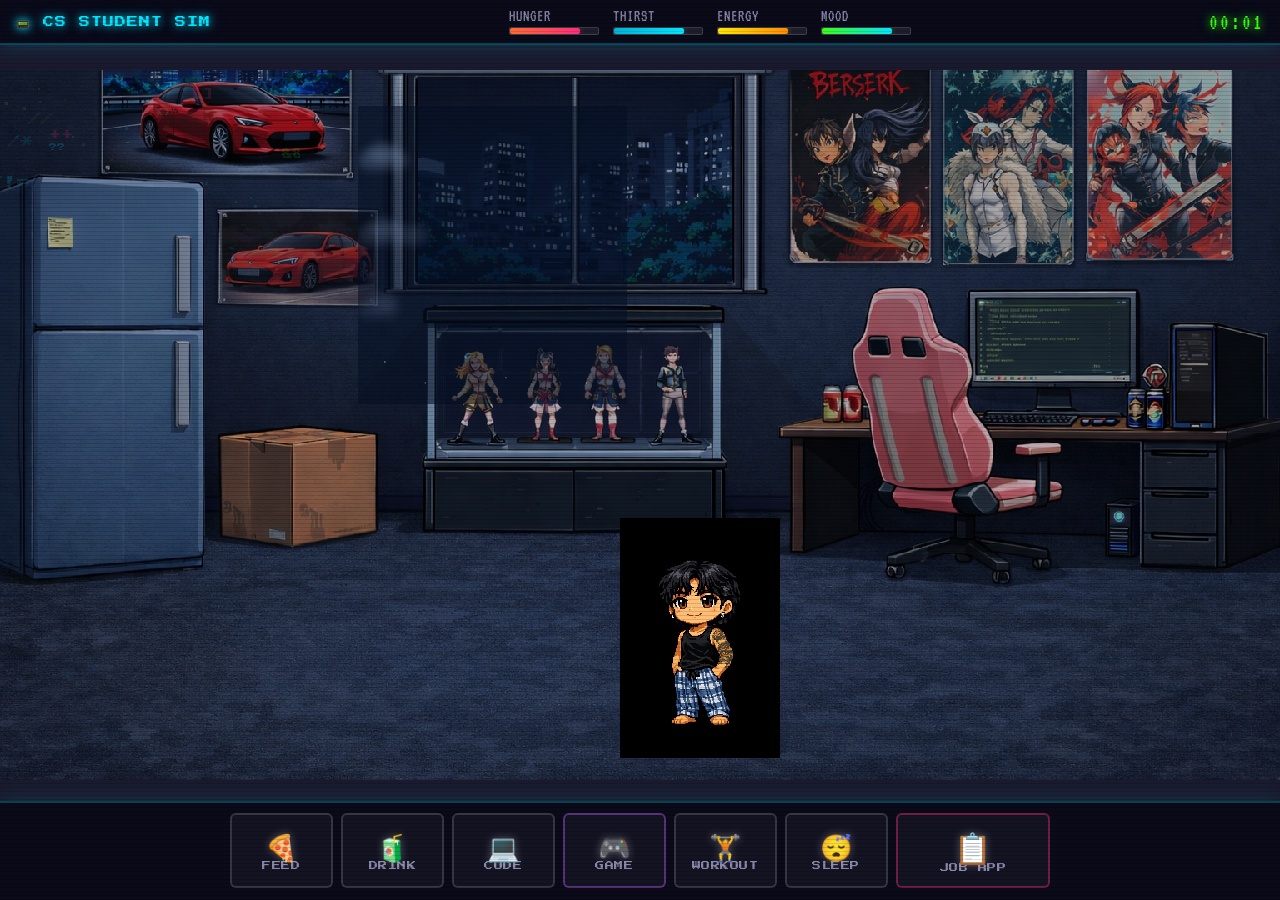
==== commit c0b4e7a0: "s" ====
--- a/game.html
+++ b/game.html
@@ -129,7 +129,7 @@
         <span class="btn-label">SLEEP</span>
       </button>
 
-      <!-- Danger: job app — wider and scarier -->
+      <!-- Danger: job app -->
       <button class="action-btn danger-btn job-btn" id="btnScare" onclick="petAction('scared')">
         <span class="btn-icon">📋</span>
         <span class="btn-label">JOB APP</span>
